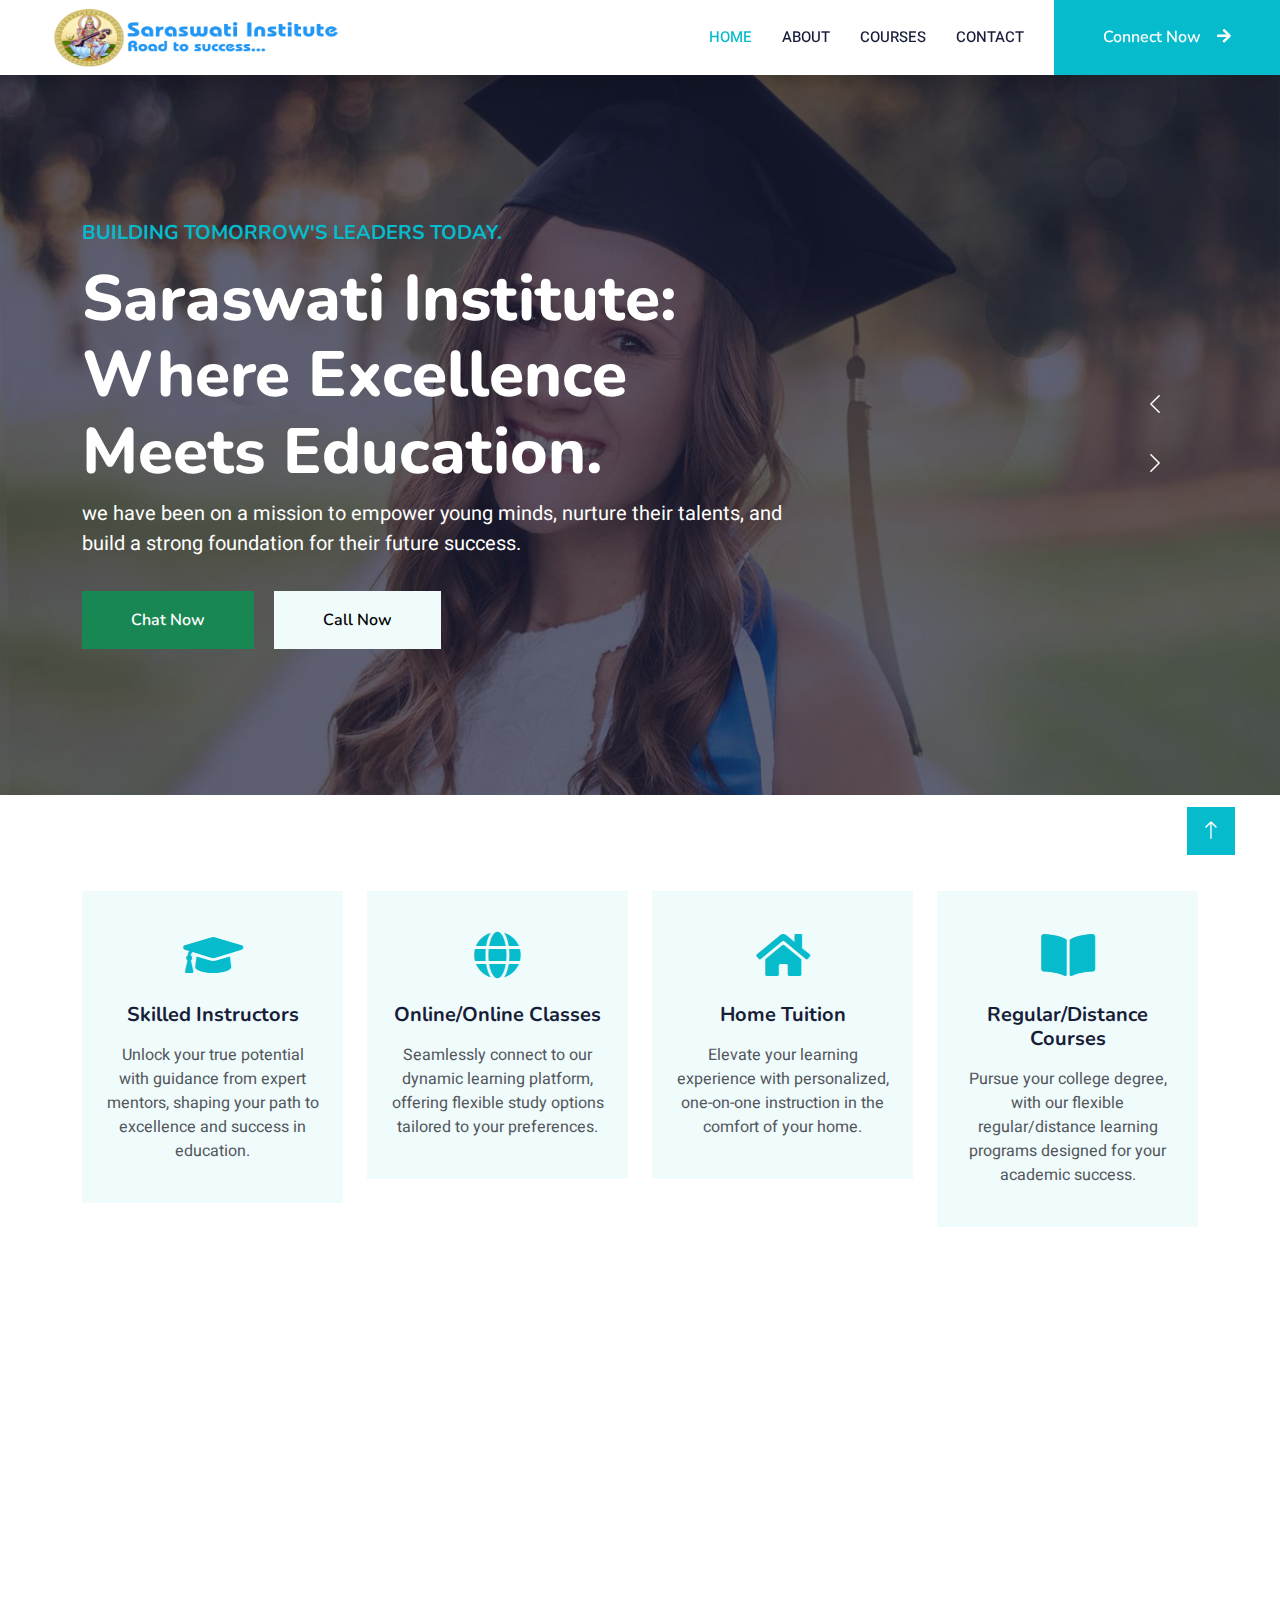
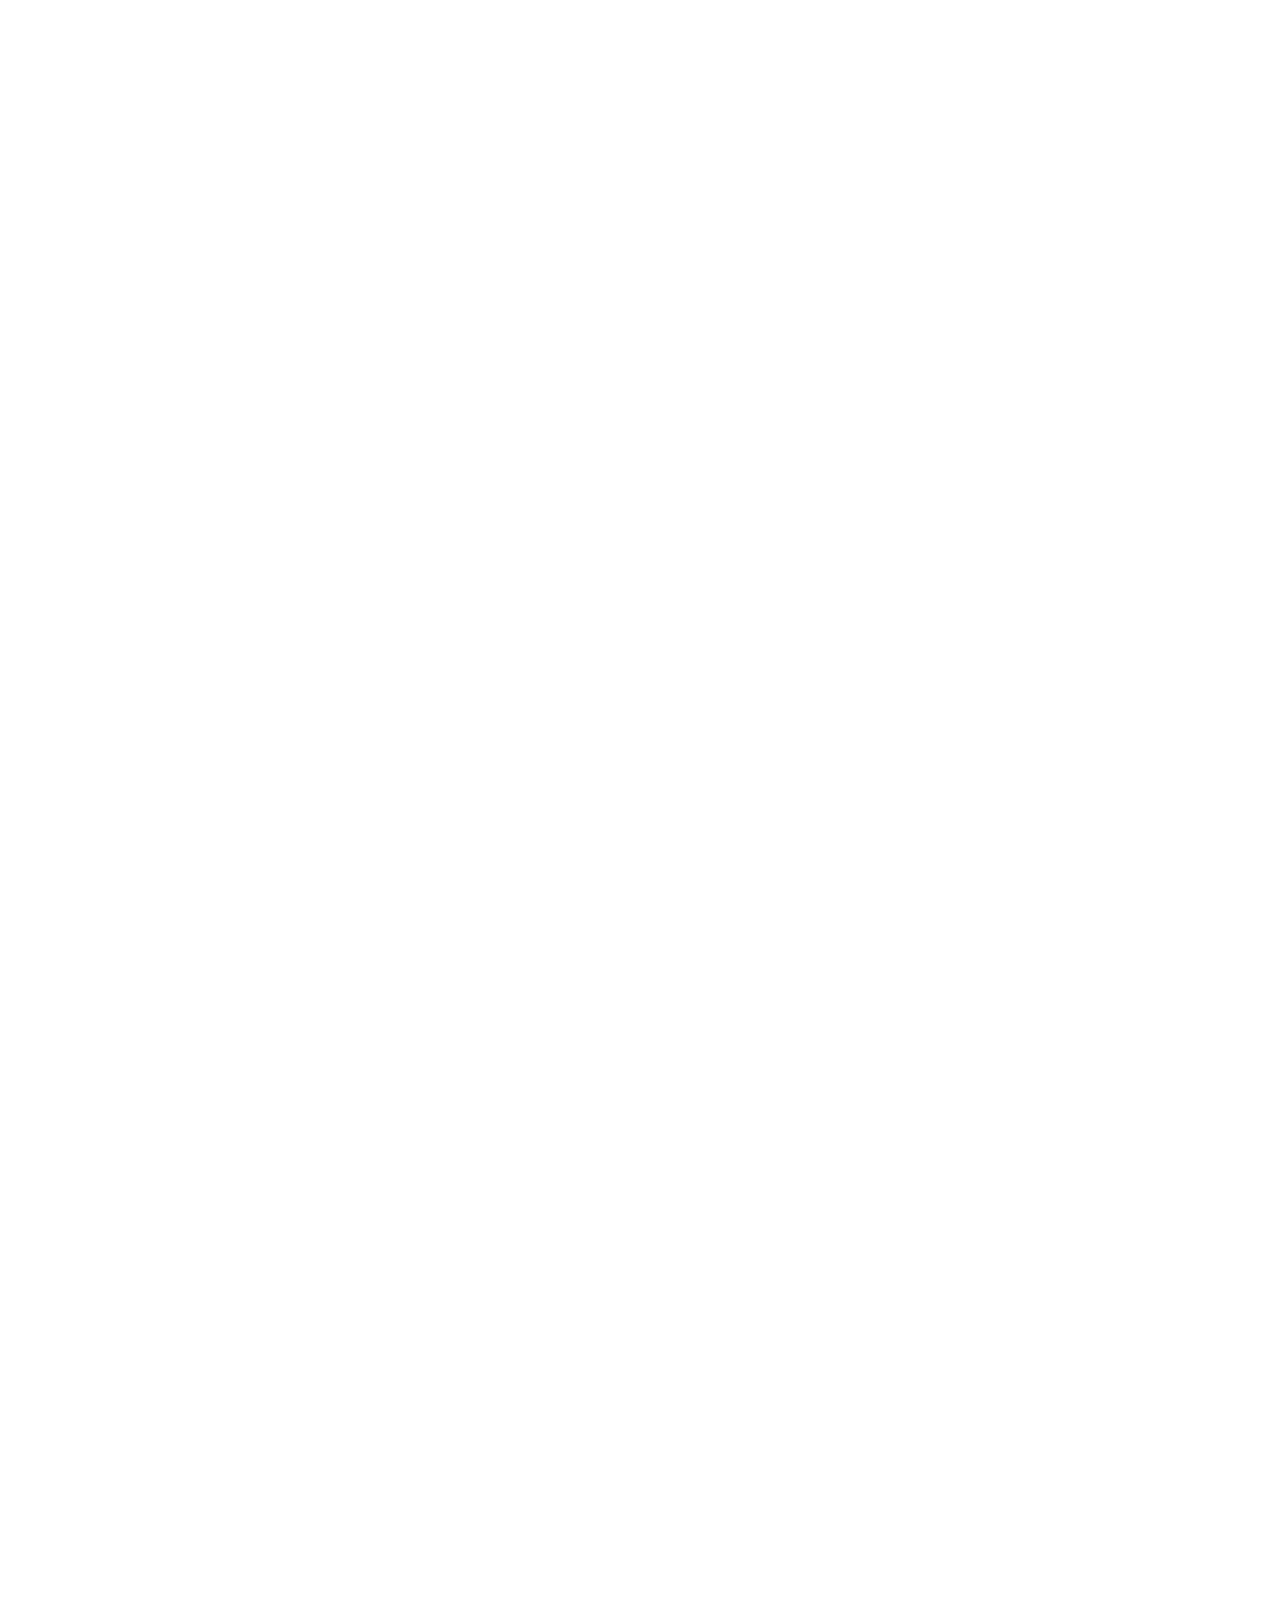
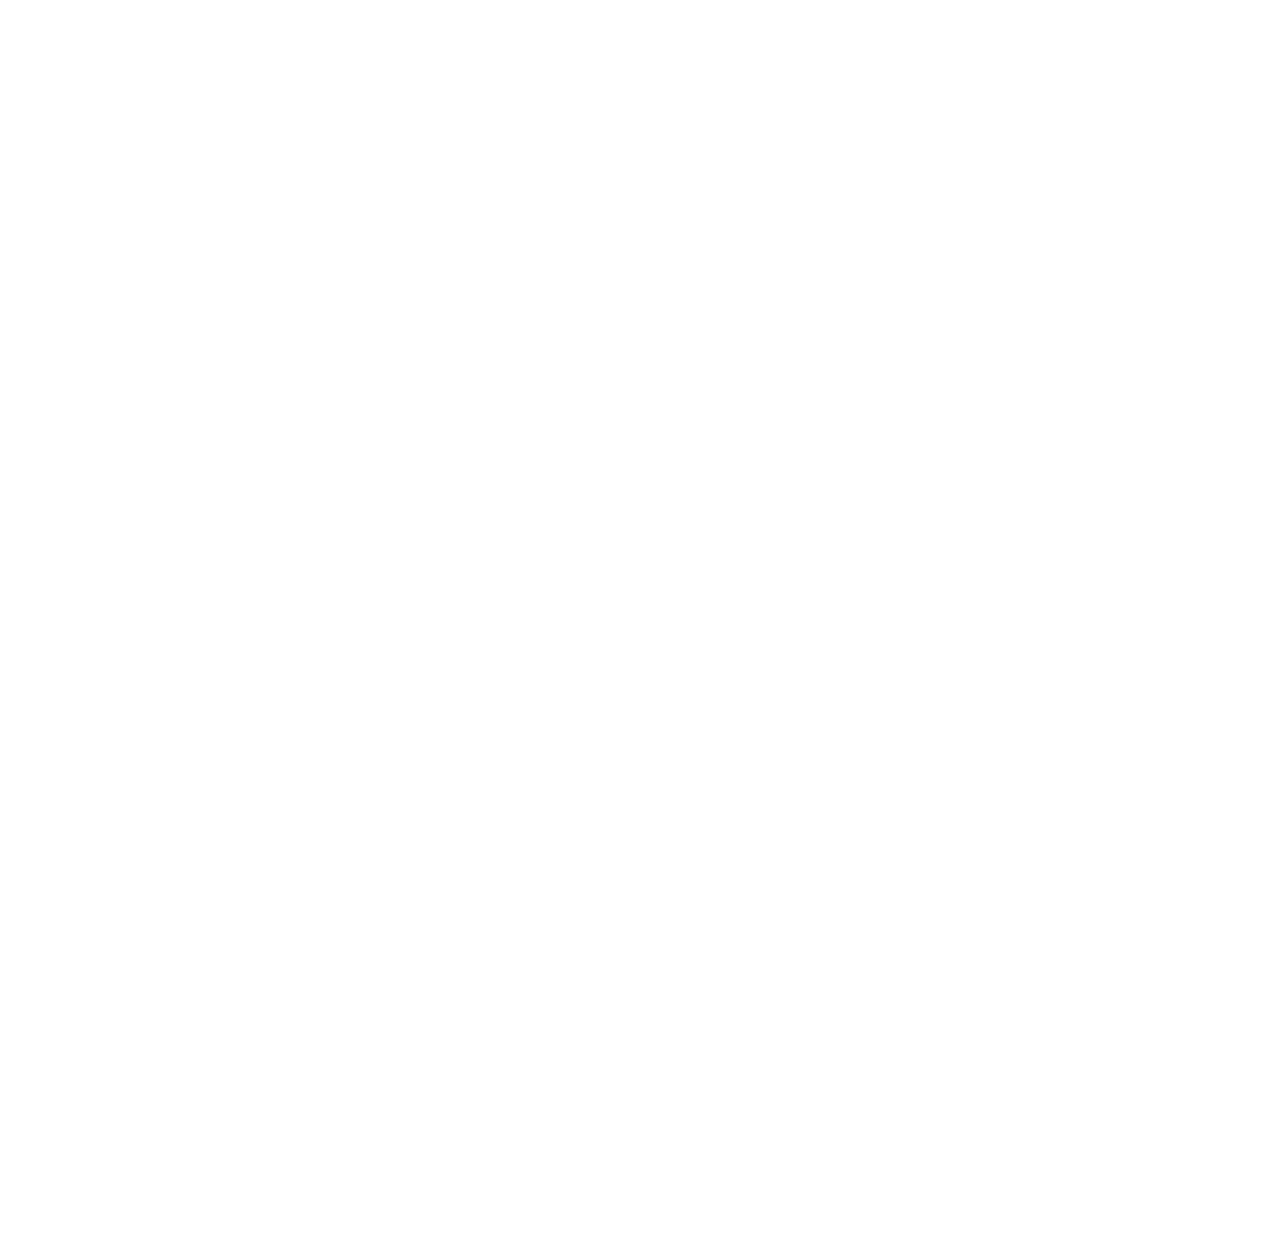
==== index.html @ 7e4acaa5 "init" ====
<!DOCTYPE html>
<html lang="en">

<head>
    <meta charset="utf-8">
    <title>Saraswati Institute</title>
    <meta content="width=device-width, initial-scale=1.0" name="viewport">
    <meta content="" name="keywords">
    <meta content="Saraswati Institute" name="description">

    <!-- Favicon -->
    <link href="pngwing.com.png" rel="icon">

    <!-- Google Web Fonts -->
    <link rel="preconnect" href="https://fonts.googleapis.com">
    <link rel="preconnect" href="https://fonts.gstatic.com" crossorigin>
    <link href="https://fonts.googleapis.com/css2?family=Heebo:wght@400;500;600&family=Nunito:wght@600;700;800&display=swap" rel="stylesheet">

    <!-- Icon Font Stylesheet -->
    <link href="https://cdnjs.cloudflare.com/ajax/libs/font-awesome/5.10.0/css/all.min.css" rel="stylesheet">
    <link href="https://cdn.jsdelivr.net/npm/bootstrap-icons@1.4.1/font/bootstrap-icons.css" rel="stylesheet">

    <!-- Libraries Stylesheet -->
    <link href="lib/animate/animate.min.css" rel="stylesheet">
    <link href="lib/owlcarousel/assets/owl.carousel.min.css" rel="stylesheet">

    <!-- Customized Bootstrap Stylesheet -->
    <link href="css/bootstrap.min.css" rel="stylesheet">

    <!-- Template Stylesheet -->
    <link href="css/style.css" rel="stylesheet">
</head>

<body>
    <!-- Spinner Start -->
    <div id="spinner" class="show bg-white position-fixed translate-middle w-100 vh-100 top-50 start-50 d-flex align-items-center justify-content-center">
        <div class="spinner-border text-primary" style="width: 3rem; height: 3rem;" role="status">
            <span class="sr-only">Loading...</span>
        </div>
    </div>
    <!-- Spinner End -->


    <!-- Navbar Start -->
    <nav class="navbar navbar-expand-lg bg-white navbar-light shadow sticky-top p-0">
        <a href="index.html" class="navbar-brand d-flex align-items-center px-2 px-lg-5">
            <!-- <h2 class="m-0 text-primary"><i class="fa fa-book me-3"></i>Saraswati Institute</h2> -->
            <img src="logo.png" class="logo-img" />
        </a>
        <button type="button" class="navbar-toggler me-4" data-bs-toggle="collapse" data-bs-target="#navbarCollapse">
            <span class="navbar-toggler-icon"></span>
        </button>
        <div class="collapse navbar-collapse" id="navbarCollapse">
            <div class="navbar-nav ms-auto p-4 p-lg-0">
                <a href="index.html" class="nav-item nav-link active">Home</a>
                <a href="about.html" class="nav-item nav-link">About</a>
                <a href="courses.html" class="nav-item nav-link">Courses</a>
                <a href="contact.html" class="nav-item nav-link">Contact</a>
            </div>
            <a href="" class="btn btn-primary py-4 px-lg-5 d-none d-lg-block">Connect Now<i class="fa fa-arrow-right ms-3"></i></a>
        </div>
    </nav>
    <!-- Navbar End -->


    <!-- Carousel Start -->
    <div class="container-fluid p-0 mb-5">
        <div class="owl-carousel header-carousel position-relative">
            <div class="owl-carousel-item position-relative">
                <img class="img-fluid" src="img/carousel-1.jpg" alt="">
                <div class="position-absolute top-0 start-0 w-100 h-100 d-flex align-items-center" style="background: rgba(24, 29, 56, .7);">
                    <div class="container">
                        <div class="row justify-content-start">
                            <div class="col-sm-10 col-lg-8">
                                <h5 class="text-primary text-uppercase mb-3 animated slideInDown">Building Tomorrow's Leaders Today.</h5>
                                <h1 class="display-3 text-white animated slideInDown">Saraswati Institute: Where Excellence Meets Education.</h1>
                                <p class="fs-5 text-white mb-4 pb-2">we have been on a mission to empower young minds, nurture their talents, and build a strong foundation for their future success.</p>
                                <a href="" class="btn btn-success py-md-3 px-md-5 me-3 animated slideInLeft">Chat Now</a>
                                <a href="" class="btn btn-light py-md-3 px-md-5 animated slideInRight">Call Now</a>
                            </div>
                        </div>
                    </div>
                </div>
            </div>
            <div class="owl-carousel-item position-relative">
                <img class="img-fluid" src="img/carousel-2.jpg" alt="">
                <div class="position-absolute top-0 start-0 w-100 h-100 d-flex align-items-center" style="background: rgba(24, 29, 56, .7);">
                    <div class="container">
                        <div class="row justify-content-start">
                            <div class="col-sm-10 col-lg-8">
                                <h5 class="text-primary text-uppercase mb-3 animated slideInDown">Transforming Lives Through Education.</h5>
                                <h1 class="display-3 text-white animated slideInDown">Unlock Your Potential with Distance Education Services. </h1>
                                <p class="fs-5 text-white mb-4 pb-2">We provide Regular/Distance Courses [B.Com,MSC,BSC,BCA,etc.] at Affordable price. </p>
                                <a href="" class="btn btn-primary py-md-3 px-md-5 me-3 animated slideInLeft">Read More</a>
                                <a href="" class="btn btn-light py-md-3 px-md-5 animated slideInRight">Join Now</a>
                            </div>
                        </div>
                    </div>
                </div>
            </div>
        </div>
    </div>
    <!-- Carousel End -->


    <!-- Service Start -->
    <div class="container-xxl py-5">
        <div class="container">
            <div class="row g-4">
                <div class="col-lg-3 col-sm-6 wow fadeInUp" data-wow-delay="0.1s">
                    <div class="service-item text-center pt-3">
                        <div class="p-4">
                            <i class="fa fa-3x fa-graduation-cap text-primary mb-4"></i>
                            <h5 class="mb-3">Skilled Instructors</h5>
                            <p>Unlock your true potential with guidance from expert mentors, shaping your path to excellence and success in education.</p>
                        </div>
                    </div>
                </div>
                <div class="col-lg-3 col-sm-6 wow fadeInUp" data-wow-delay="0.3s">
                    <div class="service-item text-center pt-3">
                        <div class="p-4">
                            <i class="fa fa-3x fa-globe text-primary mb-4"></i>
                            <h5 class="mb-3">Online/Online Classes</h5>
                            <p>Seamlessly connect to our dynamic learning platform, offering flexible study options tailored to your preferences.</p>
                        </div>
                    </div>
                </div>
                <div class="col-lg-3 col-sm-6 wow fadeInUp" data-wow-delay="0.5s">
                    <div class="service-item text-center pt-3">
                        <div class="p-4">
                            <i class="fa fa-3x fa-home text-primary mb-4"></i>
                            <h5 class="mb-3">Home Tuition</h5>
                            <p>Elevate your learning experience with personalized, one-on-one instruction in the comfort of your home.</p>
                        </div>
                    </div>
                </div>
                <div class="col-lg-3 col-sm-6 wow fadeInUp" data-wow-delay="0.7s">
                    <div class="service-item text-center pt-3">
                        <div class="p-4">
                            <i class="fa fa-3x fa-book-open text-primary mb-4"></i>
                            <h5 class="mb-3">Regular/Distance Courses</h5>
                            <p>Pursue your college degree, with our flexible regular/distance learning programs designed for your academic success.</p>
                        </div>
                    </div>
                </div>
            </div>
        </div>
    </div>
    <!-- Service End -->


    <!-- About Start -->
    <div class="container-xxl py-5">
        <div class="container">
            <div class="row g-5">
                <div class="col-lg-6 wow fadeInUp" data-wow-delay="0.1s" style="min-height: 400px;">
                    <div class="position-relative h-100">
                        <img class="img-fluid position-absolute w-100 h-100" src="img/about.jpg" alt="" style="object-fit: cover;">
                    </div>
                </div>
                <div class="col-lg-6 wow fadeInUp" data-wow-delay="0.3s">
                    <h6 class="section-title bg-white text-start text-primary pe-3">About Us</h6>
                    <h1 class="mb-4">Welcome to Saraswati Institute</h1>
                    <p class="mb-4">A premier educational institution dedicated to nurturing young minds and fostering academic excellence.Our institute has been at the forefront of providing quality education and shaping the future of thousands of students.</p>
                    <p class="mb-4">Whether you are a student seeking to strengthen your academic skills, preparing for board examinations, or looking for a supportive environment for distance learning, Saraswati Institute welcomes you with open arms. Join our institute, where learning knows no bounds, and together, let's embark on a journey of knowledge, growth, and success.

                       </p>
                    <div class="row gy-2 gx-4 mb-4">
                        <div class="col-sm-6">
                            <p class="mb-0"><i class="fa fa-arrow-right text-primary me-2"></i>Skilled Instructors</p>
                        </div>
                        <div class="col-sm-6">
                            <p class="mb-0"><i class="fa fa-arrow-right text-primary me-2"></i>Online/Online Classes</p>
                        </div>
                        <div class="col-sm-6">
                            <p class="mb-0"><i class="fa fa-arrow-right text-primary me-2"></i>Home Tuition</p>
                        </div>
                        <div class="col-sm-6">
                            <p class="mb-0"><i class="fa fa-arrow-right text-primary me-2"></i>Regular/Distance Courses</p>
                        </div>
                        <div class="col-sm-6">
                            <p class="mb-0"><i class="fa fa-arrow-right text-primary me-2"></i>Career Counselling</p>
                        </div>
                        <div class="col-sm-6">
                            <p class="mb-0"><i class="fa fa-arrow-right text-primary me-2"></i>Affordable Fee's Structure</p>
                        </div>
                        <div class="col-sm-6">
                            <p class="mb-0"><i class="fa fa-arrow-right text-primary me-2"></i>Special Discount for Girls</p>
                        </div>
                        <div class="col-sm-6">
                            <p class="mb-0"><i class="fa fa-arrow-right text-primary me-2"></i>Regular Test & Evaluation</p>
                        </div>
                    </div>
                    <p> Discover the joy of learning with Saraswati Institute. Enroll today and step into a brighter future!</p>
                    <a class="btn btn-primary py-3 px-5 mt-2" href="">Call Now</a>
                </div>
            </div>
        </div>
    </div>
    <!-- About End -->


    <!-- Categories Start -->
    <!-- <div class="container-xxl py-5 category">
        <div class="container">
            <div class="text-center wow fadeInUp" data-wow-delay="0.1s">
                <h6 class="section-title bg-white text-center text-primary px-3">Categories</h6>
                <h1 class="mb-5">Courses Categories</h1>
            </div>
            <div class="row g-3">
                <div class="col-lg-7 col-md-6">
                    <div class="row g-3">
                        <div class="col-lg-12 col-md-12 wow zoomIn" data-wow-delay="0.1s">
                            <a class="position-relative d-block overflow-hidden" href="">
                                <img class="img-fluid" src="img/cat-1.jpg" alt="">
                                <div class="bg-white text-center position-absolute bottom-0 end-0 py-2 px-3" style="margin: 1px;">
                                    <h5 class="m-0">Physics</h5>
                                </div>
                            </a>
                        </div>
                        <div class="col-lg-6 col-md-12 wow zoomIn" data-wow-delay="0.3s">
                            <a class="position-relative d-block overflow-hidden" href="">
                                <img class="img-fluid" src="img/cat-2.jpg" alt="">
                                <div class="bg-white text-center position-absolute bottom-0 end-0 py-2 px-3" style="margin: 1px;">
                                    <h5 class="m-0">Chemistry</h5>
                                </div>
                            </a>
                        </div>
                        <div class="col-lg-6 col-md-12 wow zoomIn" data-wow-delay="0.5s">
                            <a class="position-relative d-block overflow-hidden" href="">
                                <img class="img-fluid" src="img/cat-3.jpg" alt="">
                                <div class="bg-white text-center position-absolute bottom-0 end-0 py-2 px-3" style="margin: 1px;">
                                    <h5 class="m-0">Math</h5>
                                </div>
                            </a>
                        </div>
                    </div>
                </div>
                <div class="col-lg-5 col-md-6 wow zoomIn" data-wow-delay="0.7s" style="min-height: 350px;">
                    <a class="position-relative d-block h-100 overflow-hidden" href="">
                        <img class="img-fluid position-absolute w-100 h-100" src="img/cat-4.jpg" alt="" style="object-fit: cover;">
                        <div class="bg-white text-center position-absolute bottom-0 end-0 py-2 px-3" style="margin:  1px;">
                            <h5 class="m-0">Online Marketing</h5>
                            <small class="text-primary">49 Courses</small>
                        </div>
                    </a>
                </div>
            </div>
        </div>
    </div> -->
    <!-- Categories Start -->


    <!-- Courses Start -->
    <div class="container-xxl py-5">
        <div class="container">
            <div class="text-center wow fadeInUp" data-wow-delay="0.1s">
                <h6 class="section-title bg-white text-center text-primary px-3">Courses</h6>
                <h1 class="mb-5">Courses We Offer</h1>
            </div>
            <div class="row g-4 justify-content-center">
                <div class="col-lg-4 col-md-6 wow fadeInUp" data-wow-delay="0.1s">
                    <div class="course-item bg-light">
                        <div class="position-relative overflow-hidden">
                            <img class="img-fluid" src="img/course-1.jpg" alt="">
                            <div class="w-100 d-flex justify-content-center position-absolute bottom-0 start-0 mb-4">
                                <!-- <a href="#" class="flex-shrink-0 btn btn-sm btn-primary px-3 border-end" style="border-radius: 30px 0 0 30px;">Read More</a> -->
                                <a href="#" class="flex-shrink-0 btn btn-sm btn-primary px-3" style="border-radius: 30px;">Enquire Now</a>
                            </div>
                        </div>
                        <div class="text-center p-4 pb-0">
                            <h3 class="mb-0">VI to IX</h3>
                            <div class="mb-3">
                                <!-- <small class="fa fa-star text-primary"></small>
                                <small class="fa fa-star text-primary"></small>
                                <small class="fa fa-star text-primary"></small>
                                <small class="fa fa-star text-primary"></small>
                                <small class="fa fa-star text-primary"></small>
                                <small>(123)</small> -->
                            </div>
                            <p class="mb-4">We Teach Maths, Science & Social Studies for CBSC/HBSC</p>
                        </div>
                        <div class="row ">
                            <div class="col-12">
                                <button class="btn  btn-primary" style="width:100%">Join Now</button>
                            </div>
                            <!-- <small class="flex-fill text-center border-end py-2"><i class="fa fa-user-tie text-primary me-2"></i>John Doe</small>
                            <small class="flex-fill text-center border-end py-2"><i class="fa fa-clock text-primary me-2"></i>1.49 Hrs</small>
                            <small class="flex-fill text-center py-2"><i class="fa fa-user text-primary me-2"></i>30 Students</small> -->
                        </div>
                    </div>
                </div>
                <div class="col-lg-4 col-md-6 wow fadeInUp" data-wow-delay="0.3s">
                    <div class="course-item bg-light">
                        <div class="position-relative overflow-hidden">
                            <img class="img-fluid" src="img/course-2.jpg" alt="">
                            <div class="w-100 d-flex justify-content-center position-absolute bottom-0 start-0 mb-4">
                                <!-- <a href="#" class="flex-shrink-0 btn btn-sm btn-primary px-3 border-end" style="border-radius: 30px 0 0 30px;">Read More</a> -->
                                <a href="#" class="flex-shrink-0 btn btn-sm btn-primary px-3" style="border-radius: 30px;">Enquire Now</a>
                            </div>
                        </div>
                        <div class="text-center p-4 pb-0">
                            <h3 class="mb-0">XI to XII</h3>
                            <div class="mb-3">
                                <!-- <small class="fa fa-star text-primary"></small>
                                <small class="fa fa-star text-primary"></small>
                                <small class="fa fa-star text-primary"></small>
                                <small class="fa fa-star text-primary"></small>
                                <small class="fa fa-star text-primary"></small>
                                <small>(123)</small> -->
                            </div>
                            <p class="mb-4">We Teach Maths, Economics & Accountancy for CBSC/HBSC</p>
                        </div>
                        <div class="row ">
                            <div class="col-12">
                                <button class="btn  btn-primary" style="width:100%">Join Now</button>
                            </div>
                            <!-- <small class="flex-fill text-center border-end py-2"><i class="fa fa-user-tie text-primary me-2"></i>John Doe</small>
                            <small class="flex-fill text-center border-end py-2"><i class="fa fa-clock text-primary me-2"></i>1.49 Hrs</small>
                            <small class="flex-fill text-center py-2"><i class="fa fa-user text-primary me-2"></i>30 Students</small> -->
                        </div>
                    </div>
                </div>
                <div class="col-lg-4 col-md-6 wow fadeInUp" data-wow-delay="0.5s">
                    <div class="course-item bg-light">
                        <div class="position-relative overflow-hidden">
                            <img class="img-fluid" src="img/course-3.jpg" alt="">
                            <div class="w-100 d-flex justify-content-center position-absolute bottom-0 start-0 mb-4">
                                <!-- <a href="#" class="flex-shrink-0 btn btn-sm btn-primary px-3 border-end" style="border-radius: 30px 0 0 30px;">Read More</a> -->
                                <a href="#" class="flex-shrink-0 btn btn-sm btn-primary px-3" style="border-radius: 30px;">Enquire Now</a>
                            </div>
                        </div>
                        <div class="text-center p-4 pb-0">
                            <h3 class="mb-0">Degree Courses</h3>
                            <div class="mb-3">
                                <!-- <small class="fa fa-star text-primary"></small>
                                <small class="fa fa-star text-primary"></small>
                                <small class="fa fa-star text-primary"></small>
                                <small class="fa fa-star text-primary"></small>
                                <small class="fa fa-star text-primary"></small>
                                <small>(123)</small> -->
                            </div>
                            <p class="mb-4">We Provide BCA , BSC , B.COM , MCA , MSC , M.COM as Distance & Regular.</p>
                        </div>
                        <div class="row ">
                            <div class="col-12">
                                <button class="btn  btn-primary" style="width:100%">Join Now</button>
                            </div>
                            <!-- <small class="flex-fill text-center border-end py-2"><i class="fa fa-user-tie text-primary me-2"></i>John Doe</small>
                            <small class="flex-fill text-center border-end py-2"><i class="fa fa-clock text-primary me-2"></i>1.49 Hrs</small>
                            <small class="flex-fill text-center py-2"><i class="fa fa-user text-primary me-2"></i>30 Students</small> -->
                        </div>
                    </div>
                </div>
            </div>
        </div>
    </div>
    <!-- Courses End -->


    <!-- Team Start -->
    <div class="container-xxl py-5">
        <div class="container">
            <div class="text-center wow fadeInUp" data-wow-delay="0.1s">
                <h6 class="section-title bg-white text-center text-primary px-3">Instructors</h6>
                <h1 class="mb-5">Expert Instructors</h1>
            </div>
            <div class="row g-4">
                <div class="col-lg-3 col-md-6 wow fadeInUp" data-wow-delay="0.1s">
                    <div class="team-item bg-light">
                        <div class="overflow-hidden">
                            <img class="img-fluid" src="img/team-1.jpg" alt="">
                        </div>
                        <div class="position-relative d-flex justify-content-center" style="margin-top: -23px;">
                            <div class="bg-light d-flex justify-content-center pt-2 px-1">
                                <a class="btn btn-sm-square btn-primary mx-1" href=""><i class="fab fa-facebook-f"></i></a>
                                <a class="btn btn-sm-square btn-primary mx-1" href=""><i class="fab fa-twitter"></i></a>
                                <a class="btn btn-sm-square btn-primary mx-1" href=""><i class="fab fa-instagram"></i></a>
                            </div>
                        </div>
                        <div class="text-center p-4">
                            <h5 class="mb-0">Bharat Verma</h5>
                            <small>Manager & Teacher</small>
                        </div>
                    </div>
                </div>
                <div class="col-lg-3 col-md-6 wow fadeInUp" data-wow-delay="0.3s">
                    <div class="team-item bg-light">
                        <div class="overflow-hidden">
                            <img class="img-fluid" src="img/team-2.jpg" alt="">
                        </div>
                        <div class="position-relative d-flex justify-content-center" style="margin-top: -23px;">
                            <div class="bg-light d-flex justify-content-center pt-2 px-1">
                                <a class="btn btn-sm-square btn-primary mx-1" href=""><i class="fab fa-facebook-f"></i></a>
                                <a class="btn btn-sm-square btn-primary mx-1" href=""><i class="fab fa-twitter"></i></a>
                                <a class="btn btn-sm-square btn-primary mx-1" href=""><i class="fab fa-instagram"></i></a>
                            </div>
                        </div>
                        <div class="text-center p-4">
                            <h5 class="mb-0">Instructor Name</h5>
                            <small>Designation</small>
                        </div>
                    </div>
                </div>
                <div class="col-lg-3 col-md-6 wow fadeInUp" data-wow-delay="0.5s">
                    <div class="team-item bg-light">
                        <div class="overflow-hidden">
                            <img class="img-fluid" src="img/team-3.jpg" alt="">
                        </div>
                        <div class="position-relative d-flex justify-content-center" style="margin-top: -23px;">
                            <div class="bg-light d-flex justify-content-center pt-2 px-1">
                                <a class="btn btn-sm-square btn-primary mx-1" href=""><i class="fab fa-facebook-f"></i></a>
                                <a class="btn btn-sm-square btn-primary mx-1" href=""><i class="fab fa-twitter"></i></a>
                                <a class="btn btn-sm-square btn-primary mx-1" href=""><i class="fab fa-instagram"></i></a>
                            </div>
                        </div>
                        <div class="text-center p-4">
                            <h5 class="mb-0">Instructor Name</h5>
                            <small>Designation</small>
                        </div>
                    </div>
                </div>
                <div class="col-lg-3 col-md-6 wow fadeInUp" data-wow-delay="0.7s">
                    <div class="team-item bg-light">
                        <div class="overflow-hidden">
                            <img class="img-fluid" src="img/team-4.jpg" alt="">
                        </div>
                        <div class="position-relative d-flex justify-content-center" style="margin-top: -23px;">
                            <div class="bg-light d-flex justify-content-center pt-2 px-1">
                                <a class="btn btn-sm-square btn-primary mx-1" href=""><i class="fab fa-facebook-f"></i></a>
                                <a class="btn btn-sm-square btn-primary mx-1" href=""><i class="fab fa-twitter"></i></a>
                                <a class="btn btn-sm-square btn-primary mx-1" href=""><i class="fab fa-instagram"></i></a>
                            </div>
                        </div>
                        <div class="text-center p-4">
                            <h5 class="mb-0">Instructor Name</h5>
                            <small>Designation</small>
                        </div>
                    </div>
                </div>
            </div>
        </div>
    </div>
    <!-- Team End -->


    <!-- Testimonial Start -->
    <div class="container-xxl py-5 wow fadeInUp" data-wow-delay="0.1s">
        <div class="container">
            <div class="text-center">
                <h6 class="section-title bg-white text-center text-primary px-3">Testimonial</h6>
                <h1 class="mb-5">Our Students Say!</h1>
            </div>
            <div class="owl-carousel testimonial-carousel position-relative">
                <div class="testimonial-item text-center">
                    <img class="border rounded-circle p-2 mx-auto mb-3" src="img/testimonial-1.jpg" style="width: 80px; height: 80px;">
                    <h5 class="mb-0">Dimple Mahawar</h5>
                    <p>Student</p>
                    <div class="testimonial-text bg-light text-center p-4">
                    <p class="mb-0">This institute  is very good. Good environment for the students and teachers are very helpful and friendly you can easily ask your doubts without any hesitation overall.. it is one of best coaching institutions.</p>
                    </div>
                </div>
                <div class="testimonial-item text-center">
                    <img class="border rounded-circle p-2 mx-auto mb-3" src="img/testimonial-2.jpg" style="width: 80px; height: 80px;">
                    <h5 class="mb-0">Nitin Mehta</h5>
                    <p>Student</p>
                    <div class="testimonial-text bg-light text-center p-4">
                    <p class="mb-0">The institute is very fine with really good faculty. They really take care of the students and make sure they understand everything that is being taught there.</p>
                    </div>
                </div>
                <div class="testimonial-item text-center">
                    <img class="border rounded-circle p-2 mx-auto mb-3" src="img/testimonial-3.jpg" style="width: 80px; height: 80px;">
                    <h5 class="mb-0">Piyush Kumar</h5>
                    <p>Student</p>
                    <div class="testimonial-text bg-light text-center p-4">
                    <p class="mb-0">It's okay to say it is good classes and environment but what I love is the nature of dear bharat sir his kind behaviour with students and politeness.</p>
                    </div>
                </div>
                <div class="testimonial-item text-center">
                    <img class="border rounded-circle p-2 mx-auto mb-3" src="img/testimonial-4.jpg" style="width: 80px; height: 80px;">
                    <h5 class="mb-0">Yogesh</h5>
                    <p>Student</p>
                    <div class="testimonial-text bg-light text-center p-4">
                    <p class="mb-0">Focussed and dedicated approach towards studies, Nice and well experienced faculties , care about students equally.</p>
                    </div>
                </div>
            </div>
        </div>
    </div>
    <!-- Testimonial End -->


    <!-- Footer Start -->
    <div class="container-fluid bg-dark text-light footer pt-5 mt-5 wow fadeIn" data-wow-delay="0.1s">
        <div class="container py-5">
            <div class="row g-5">
                <div class="col-lg-3 col-md-6">
                    <h4 class="text-white mb-3">Quick Link</h4>
                    <a class="btn btn-link" href="about.html">About Us</a>
                    <a class="btn btn-link" href="contact.html">Contact Us</a>
                    <a class="btn btn-link" href="courses.html">Courses</a>
                    <a class="btn btn-link" href="#">Terms & Condition</a>
                    <a class="btn btn-link" href="#">FAQs & Help</a>
                </div>
                <div class="col-lg-3 col-md-6">
                    <h4 class="text-white mb-3">Contact</h4>
                    <p class="mb-2"><i class="fa fa-map-marker-alt me-3"></i>J-163A, Block K, New Palam Vihar Phase 1, Gurugram, Haryana 122017</p>
                    <p class="mb-2"><i class="fa fa-phone-alt me-3"></i>+91 9999053313</p>
                    <p class="mb-2"><i class="fa fa-envelope me-3"></i>BHARAT100VERMA@gmail.com</p>
                    <div class="d-flex pt-2">
                        <a class="btn btn-outline-light btn-social" href=""><i class="fab fa-twitter"></i></a>
                        <a class="btn btn-outline-light btn-social" href=""><i class="fab fa-facebook-f"></i></a>
                        <a class="btn btn-outline-light btn-social" href=""><i class="fab fa-youtube"></i></a>
                        <a class="btn btn-outline-light btn-social" href=""><i class="fab fa-linkedin-in"></i></a>
                    </div>
                </div>
                <div class="col-lg-3 col-md-6">
                    <h4 class="text-white mb-3">Location</h4>
                    <div class="row g-2 pt-2">
                        <iframe class="position-relative rounded w-100 h-100"
                        src="https://www.google.com/maps/embed?pb=!1m18!1m12!1m3!1d3506.0877108115446!2d77.0184155!3d28.507008700000004!2m3!1f0!2f0!3f0!3m2!1i1024!2i768!4f13.1!3m3!1m2!1s0x390d19f0a658dff1%3A0xb0f5cb4206d018d2!2sSaraswati%20Institute!5e0!3m2!1sen!2sin!4v1690216955010!5m2!1sen!2sin"
                        frameborder="0" style="border:0;" allowfullscreen="" aria-hidden="false"
                        tabindex="0"></iframe>
                    </div>
                </div>
                <!--<div class="col-lg-3 col-md-6">
                    <h4 class="text-white mb-3">Newsletter</h4>
                    <p>Dolor amet sit justo amet elitr clita ipsum elitr est.</p>
                    <div class="position-relative mx-auto" style="max-width: 400px;">
                        <input class="form-control border-0 w-100 py-3 ps-4 pe-5" type="text" placeholder="Your email">
                        <button type="button" class="btn btn-primary py-2 position-absolute top-0 end-0 mt-2 me-2">SignUp</button>
                    </div>
                </div>-->
            </div>
        </div>
        <div class="container">
            <div class="copyright">
                <div class="row">
                    <div class="col-md-12 text-center text-md-start mb-3 mb-md-0">
                        &copy; <a class="border-bottom" href="#">Saraswati Institute</a>, All Right Reserved.

                        <!--/*** This template is free as long as you keep the footer author’s credit link/attribution link/backlink. If you'd like to use the template without the footer author’s credit link/attribution link/backlink, you can purchase the Credit Removal License from "https://htmlcodex.com/credit-removal". Thank you for your support. ***/-->
                        Designed By <a class="border-bottom" href="https://himanshuthecoder.github.io">Himanshu Sharma</a>
                    </div>
                </div>
            </div>
        </div>
    </div>
    <!-- Footer End -->


    <!-- Back to Top -->
    <a href="#" class="btn btn-lg btn-primary btn-lg-square back-to-top"><i class="bi bi-arrow-up"></i></a>


    <!-- JavaScript Libraries -->
    <script src="https://code.jquery.com/jquery-3.4.1.min.js"></script>
    <script src="https://cdn.jsdelivr.net/npm/bootstrap@5.0.0/dist/js/bootstrap.bundle.min.js"></script>
    <script src="lib/wow/wow.min.js"></script>
    <script src="lib/easing/easing.min.js"></script>
    <script src="lib/waypoints/waypoints.min.js"></script>
    <script src="lib/owlcarousel/owl.carousel.min.js"></script>

    <!-- Template Javascript -->
    <script src="js/main.js"></script>
</body>

</html>
---- css/style.css ----
/********** Template CSS **********/
:root {
    --primary: #06BBCC;
    --light: #F0FBFC;
    --dark: #181d38;
}

.owl-next,.owl-prev{
    border:none !important;
}

.logo-img{
    width:300px;
    height: 70px;
}

@media only screen and (max-width: 600px) {
    .logo-img {
      width: 240px;
    }
  }

.fw-medium {
    font-weight: 600 !important;
}

.fw-semi-bold {
    font-weight: 700 !important;
}

.back-to-top {
    position: fixed;
    display: none;
    right: 45px;
    bottom: 45px;
    z-index: 99;
}


/*** Spinner ***/
#spinner {
    opacity: 0;
    visibility: hidden;
    transition: opacity .5s ease-out, visibility 0s linear .5s;
    z-index: 99999;
}

#spinner.show {
    transition: opacity .5s ease-out, visibility 0s linear 0s;
    visibility: visible;
    opacity: 1;
}


/*** Button ***/
.btn {
    font-family: 'Nunito', sans-serif;
    font-weight: 600;
    transition: .5s;
}

.btn.btn-primary,
.btn.btn-secondary {
    color: #FFFFFF;
}

.btn-square {
    width: 38px;
    height: 38px;
}

.btn-sm-square {
    width: 32px;
    height: 32px;
}

.btn-lg-square {
    width: 48px;
    height: 48px;
}

.btn-square,
.btn-sm-square,
.btn-lg-square {
    padding: 0;
    display: flex;
    align-items: center;
    justify-content: center;
    font-weight: normal;
    border-radius: 0px;
}


/*** Navbar ***/
.navbar .dropdown-toggle::after {
    border: none;
    content: "\f107";
    font-family: "Font Awesome 5 Free";
    font-weight: 900;
    vertical-align: middle;
    margin-left: 8px;
}

.navbar-light .navbar-nav .nav-link {
    margin-right: 30px;
    padding: 25px 0;
    color: #FFFFFF;
    font-size: 15px;
    text-transform: uppercase;
    outline: none;
}

.navbar-light .navbar-nav .nav-link:hover,
.navbar-light .navbar-nav .nav-link.active {
    color: var(--primary);
}

@media (max-width: 991.98px) {
    .navbar-light .navbar-nav .nav-link  {
        margin-right: 0;
        padding: 10px 0;
    }

    .navbar-light .navbar-nav {
        border-top: 1px solid #EEEEEE;
    }
}

.navbar-light .navbar-brand,
.navbar-light a.btn {
    height: 75px;
}

.navbar-light .navbar-nav .nav-link {
    color: var(--dark);
    font-weight: 500;
}

.navbar-light.sticky-top {
    top: -100px;
    transition: .5s;
}

@media (min-width: 992px) {
    .navbar .nav-item .dropdown-menu {
        display: block;
        margin-top: 0;
        opacity: 0;
        visibility: hidden;
        transition: .5s;
    }

    .navbar .dropdown-menu.fade-down {
        top: 100%;
        transform: rotateX(-75deg);
        transform-origin: 0% 0%;
    }

    .navbar .nav-item:hover .dropdown-menu {
        top: 100%;
        transform: rotateX(0deg);
        visibility: visible;
        transition: .5s;
        opacity: 1;
    }
}


/*** Header carousel ***/
@media (max-width: 768px) {
    .header-carousel .owl-carousel-item {
        position: relative;
        min-height: 500px;
    }

    .header-carousel .owl-carousel-item img {
        position: absolute;
        width: 100%;
        height: 100%;
        object-fit: cover;
    }
}

.header-carousel .owl-nav {
    position: absolute;
    top: 50%;
    right: 8%;
    transform: translateY(-50%);
    display: flex;
    flex-direction: column;
}

.header-carousel .owl-nav .owl-prev,
.header-carousel .owl-nav .owl-next {
    margin: 7px 0;
    width: 45px;
    height: 45px;
    display: flex;
    align-items: center;
    justify-content: center;
    color: #FFFFFF;
    background: transparent;
    border: 1px solid #FFFFFF;
    font-size: 22px;
    transition: .5s;
}

.header-carousel .owl-nav .owl-prev:hover,
.header-carousel .owl-nav .owl-next:hover {
    background: var(--primary);
    border-color: var(--primary);
}

.page-header {
    background: linear-gradient(rgba(24, 29, 56, .7), rgba(24, 29, 56, .7)), url(../img/carousel-1.jpg);
    background-position: center center;
    background-repeat: no-repeat;
    background-size: cover;
}

.page-header-inner {
    background: rgba(15, 23, 43, .7);
}

.breadcrumb-item + .breadcrumb-item::before {
    color: var(--light);
}


/*** Section Title ***/
.section-title {
    position: relative;
    display: inline-block;
    text-transform: uppercase;
}

.section-title::before {
    position: absolute;
    content: "";
    width: calc(100% + 80px);
    height: 2px;
    top: 4px;
    left: -40px;
    background: var(--primary);
    z-index: -1;
}

.section-title::after {
    position: absolute;
    content: "";
    width: calc(100% + 120px);
    height: 2px;
    bottom: 5px;
    left: -60px;
    background: var(--primary);
    z-index: -1;
}

.section-title.text-start::before {
    width: calc(100% + 40px);
    left: 0;
}

.section-title.text-start::after {
    width: calc(100% + 60px);
    left: 0;
}


/*** Service ***/
.service-item {
    background: var(--light);
    transition: .5s;
}

.service-item:hover {
    margin-top: -10px;
    background: var(--primary);
}

.service-item * {
    transition: .5s;
}

.service-item:hover * {
    color: var(--light) !important;
}


/*** Categories & Courses ***/
.category img,
.course-item img {
    transition: .5s;
}

.category a:hover img,
.course-item:hover img {
    transform: scale(1.1);
}


/*** Team ***/
.team-item img {
    transition: .5s;
}

.team-item:hover img {
    transform: scale(1.1);
}


/*** Testimonial ***/
.testimonial-carousel::before {
    position: absolute;
    content: "";
    top: 0;
    left: 0;
    height: 100%;
    width: 0;
    background: linear-gradient(to right, rgba(255, 255, 255, 1) 0%, rgba(255, 255, 255, 0) 100%);
    z-index: 1;
}

.testimonial-carousel::after {
    position: absolute;
    content: "";
    top: 0;
    right: 0;
    height: 100%;
    width: 0;
    background: linear-gradient(to left, rgba(255, 255, 255, 1) 0%, rgba(255, 255, 255, 0) 100%);
    z-index: 1;
}

@media (min-width: 768px) {
    .testimonial-carousel::before,
    .testimonial-carousel::after {
        width: 200px;
    }
}

@media (min-width: 992px) {
    .testimonial-carousel::before,
    .testimonial-carousel::after {
        width: 300px;
    }
}

.testimonial-carousel .owl-item .testimonial-text,
.testimonial-carousel .owl-item.center .testimonial-text * {
    transition: .5s;
}

.testimonial-carousel .owl-item.center .testimonial-text {
    background: var(--primary) !important;
}

.testimonial-carousel .owl-item.center .testimonial-text * {
    color: #FFFFFF !important;
}

.testimonial-carousel .owl-dots {
    margin-top: 24px;
    display: flex;
    align-items: flex-end;
    justify-content: center;
}

.testimonial-carousel .owl-dot {
    position: relative;
    display: inline-block;
    margin: 0 5px;
    width: 15px;
    height: 15px;
    border: 1px solid #CCCCCC;
    transition: .5s;
}

.testimonial-carousel .owl-dot.active {
    background: var(--primary);
    border-color: var(--primary);
}


/*** Footer ***/
.footer .btn.btn-social {
    margin-right: 5px;
    width: 35px;
    height: 35px;
    display: flex;
    align-items: center;
    justify-content: center;
    color: var(--light);
    font-weight: normal;
    border: 1px solid #FFFFFF;
    border-radius: 35px;
    transition: .3s;
}

.footer .btn.btn-social:hover {
    color: var(--primary);
}

.footer .btn.btn-link {
    display: block;
    margin-bottom: 5px;
    padding: 0;
    text-align: left;
    color: #FFFFFF;
    font-size: 15px;
    font-weight: normal;
    text-transform: capitalize;
    transition: .3s;
}

.footer .btn.btn-link::before {
    position: relative;
    content: "\f105";
    font-family: "Font Awesome 5 Free";
    font-weight: 900;
    margin-right: 10px;
}

.footer .btn.btn-link:hover {
    letter-spacing: 1px;
    box-shadow: none;
}

.footer .copyright {
    padding: 25px 0;
    font-size: 15px;
    border-top: 1px solid rgba(256, 256, 256, .1);
}

.footer .copyright a {
    color: var(--light);
}

.footer .footer-menu a {
    margin-right: 15px;
    padding-right: 15px;
    border-right: 1px solid rgba(255, 255, 255, .1);
}

.footer .footer-menu a:last-child {
    margin-right: 0;
    padding-right: 0;
    border-right: none;
}
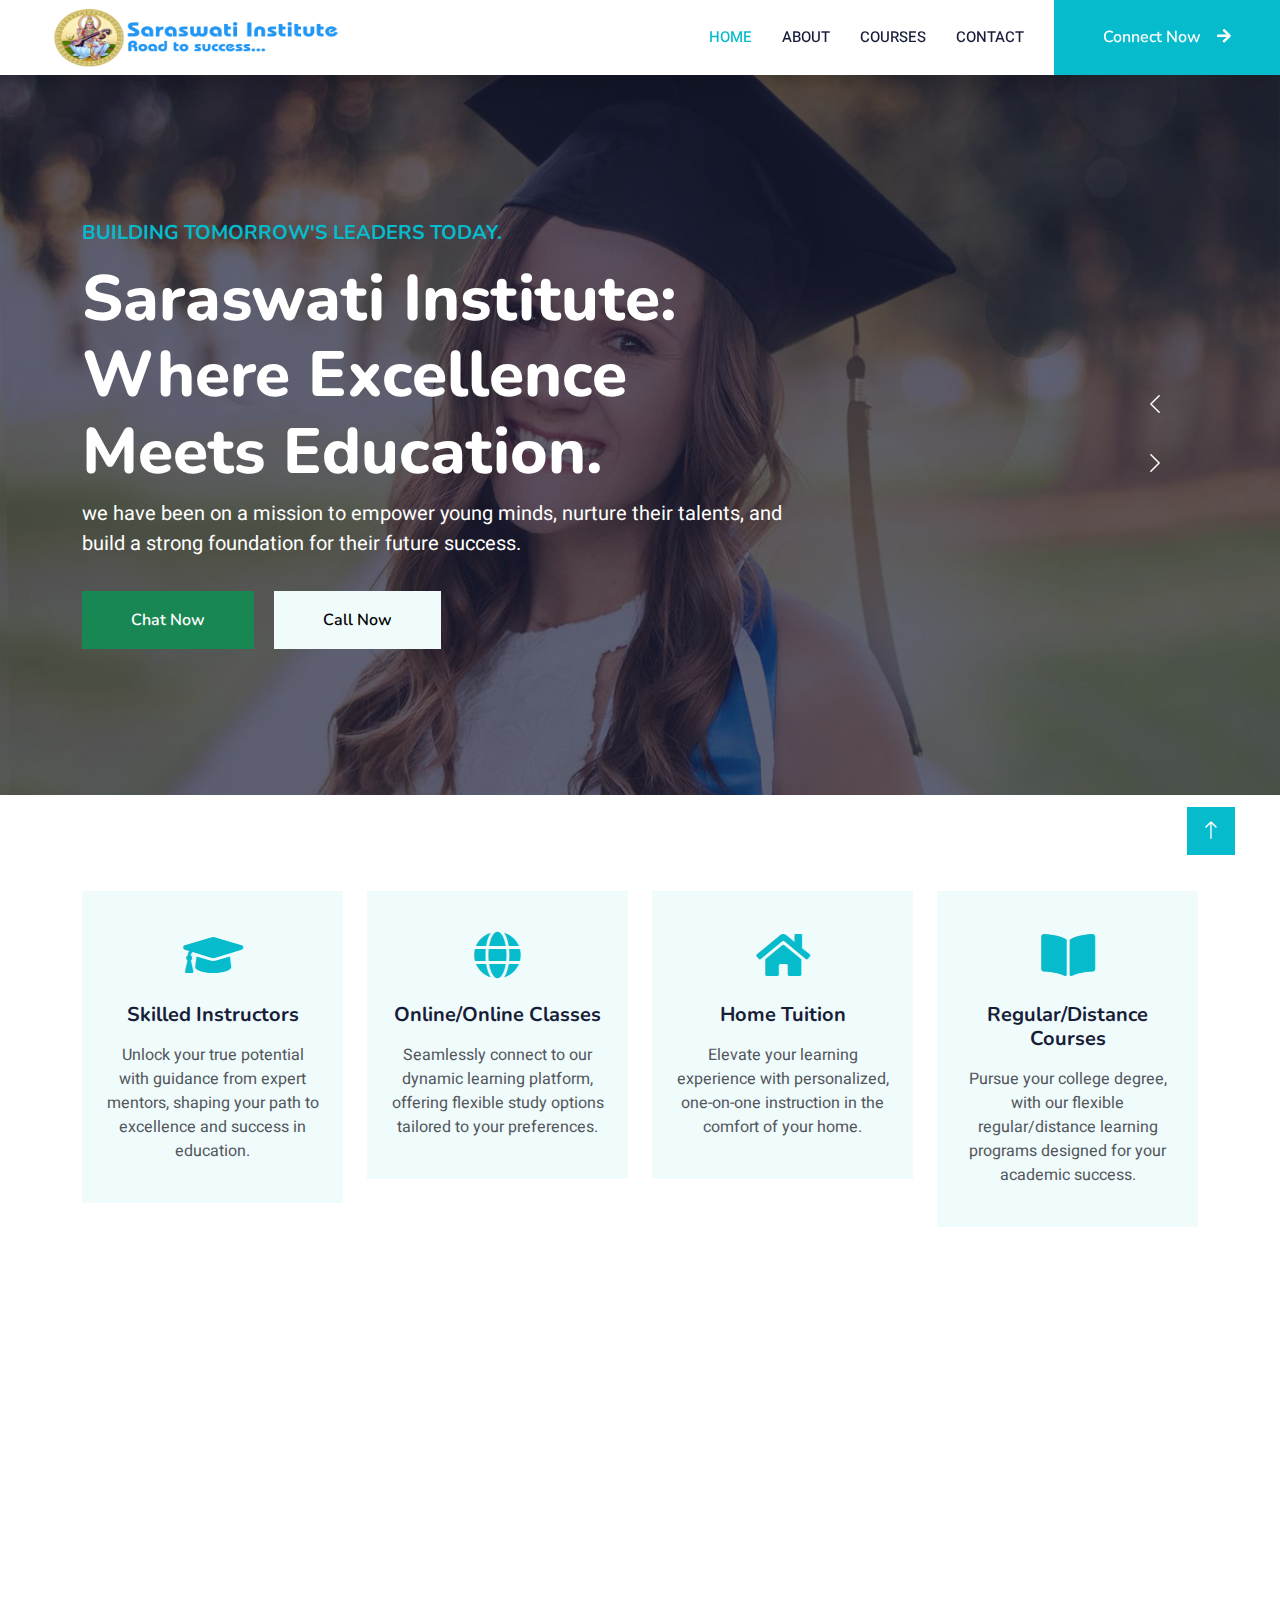
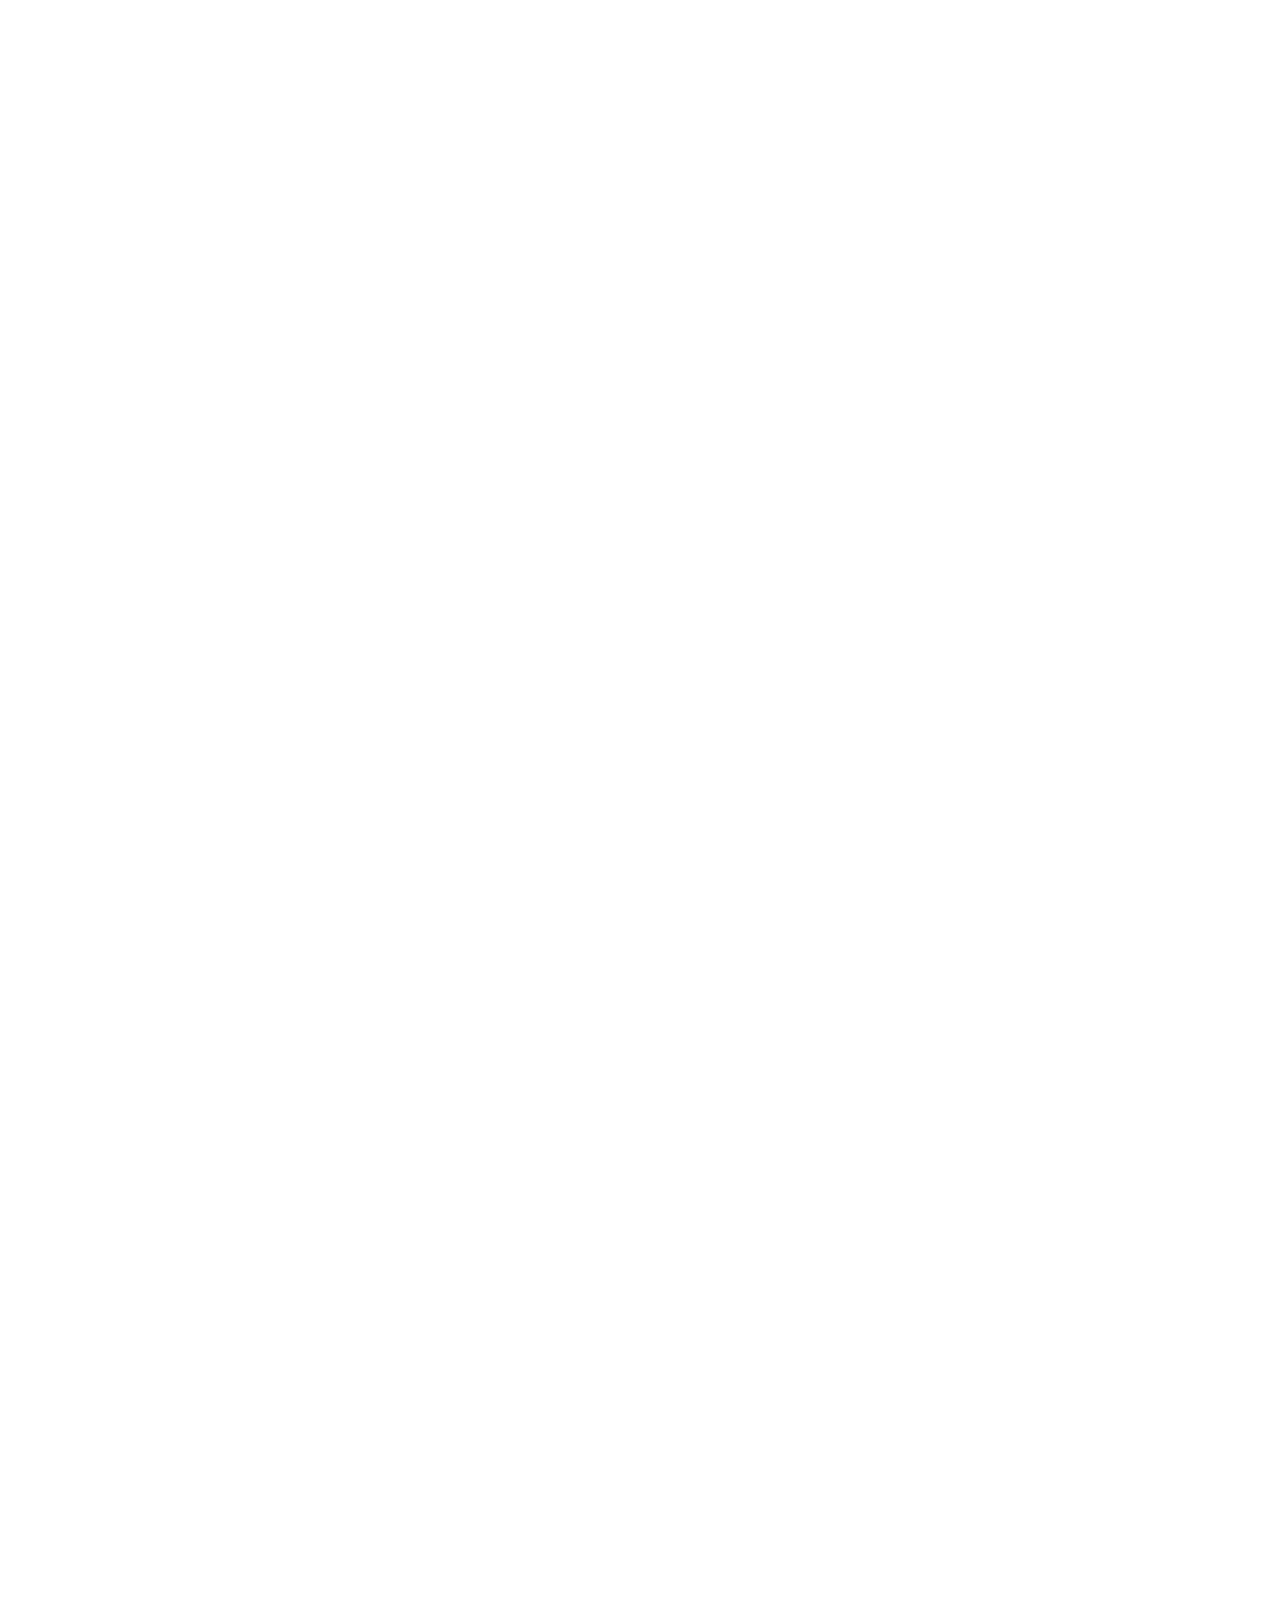
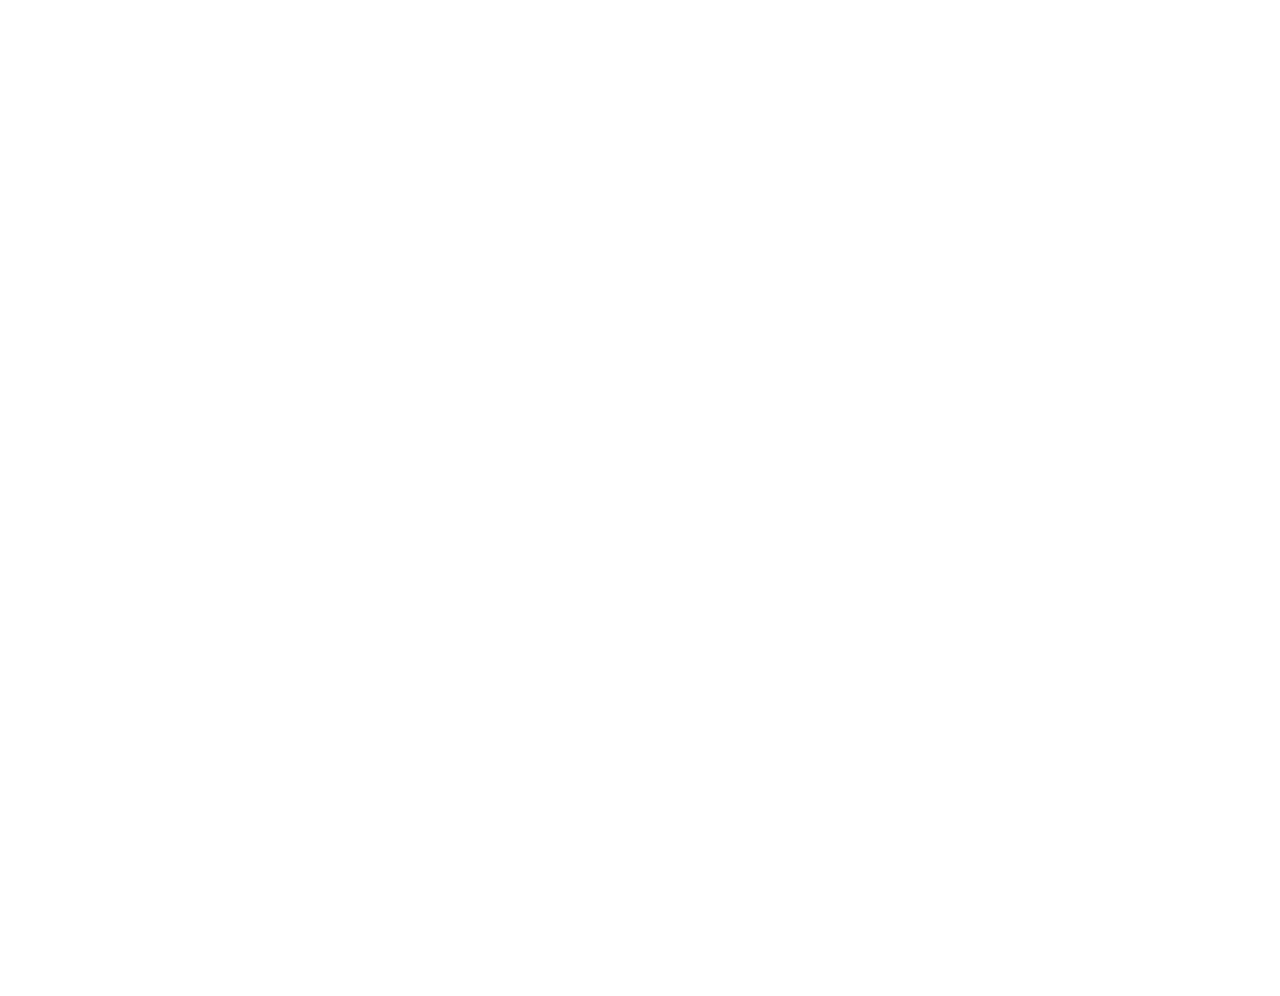
==== commit 82a00f8b: "update name" ====
--- a/index.html
+++ b/index.html
@@ -369,7 +369,7 @@
                 <div class="col-lg-3 col-md-6 wow fadeInUp" data-wow-delay="0.1s">
                     <div class="team-item bg-light">
                         <div class="overflow-hidden">
-                            <img class="img-fluid" src="img/team-1.jpg" alt="">
+                            <img class="img-fluid" src="img/team-1.jpeg" alt="">
                         </div>
                         <div class="position-relative d-flex justify-content-center" style="margin-top: -23px;">
                             <div class="bg-light d-flex justify-content-center pt-2 px-1">
@@ -387,7 +387,7 @@
                 <div class="col-lg-3 col-md-6 wow fadeInUp" data-wow-delay="0.3s">
                     <div class="team-item bg-light">
                         <div class="overflow-hidden">
-                            <img class="img-fluid" src="img/team-2.jpg" alt="">
+                            <img class="img-fluid" src="img/team-2.jpeg" alt="">
                         </div>
                         <div class="position-relative d-flex justify-content-center" style="margin-top: -23px;">
                             <div class="bg-light d-flex justify-content-center pt-2 px-1">
@@ -397,15 +397,15 @@
                             </div>
                         </div>
                         <div class="text-center p-4">
-                            <h5 class="mb-0">Instructor Name</h5>
-                            <small>Designation</small>
+                            <h5 class="mb-0">Ramesh Kumar</h5>
+                            <small>Accounts Specialist</small>
                         </div>
                     </div>
                 </div>
                 <div class="col-lg-3 col-md-6 wow fadeInUp" data-wow-delay="0.5s">
                     <div class="team-item bg-light">
                         <div class="overflow-hidden">
-                            <img class="img-fluid" src="img/team-3.jpg" alt="">
+                            <img class="img-fluid" src="img/team-3.jpeg" alt="">
                         </div>
                         <div class="position-relative d-flex justify-content-center" style="margin-top: -23px;">
                             <div class="bg-light d-flex justify-content-center pt-2 px-1">
@@ -415,15 +415,15 @@
                             </div>
                         </div>
                         <div class="text-center p-4">
-                            <h5 class="mb-0">Instructor Name</h5>
-                            <small>Designation</small>
+                            <h5 class="mb-0">Gyanu Sir</h5>
+                            <small>Physics Specialist</small>
                         </div>
                     </div>
                 </div>
                 <div class="col-lg-3 col-md-6 wow fadeInUp" data-wow-delay="0.7s">
                     <div class="team-item bg-light">
                         <div class="overflow-hidden">
-                            <img class="img-fluid" src="img/team-4.jpg" alt="">
+                            <img class="img-fluid" src="img/team-4.jpeg" alt="">
                         </div>
                         <div class="position-relative d-flex justify-content-center" style="margin-top: -23px;">
                             <div class="bg-light d-flex justify-content-center pt-2 px-1">
@@ -433,8 +433,8 @@
                             </div>
                         </div>
                         <div class="text-center p-4">
-                            <h5 class="mb-0">Instructor Name</h5>
-                            <small>Designation</small>
+                            <h5 class="mb-0">Bhawna Mam</h5>
+                            <small>Junior Specialist</small>
                         </div>
                     </div>
                 </div>
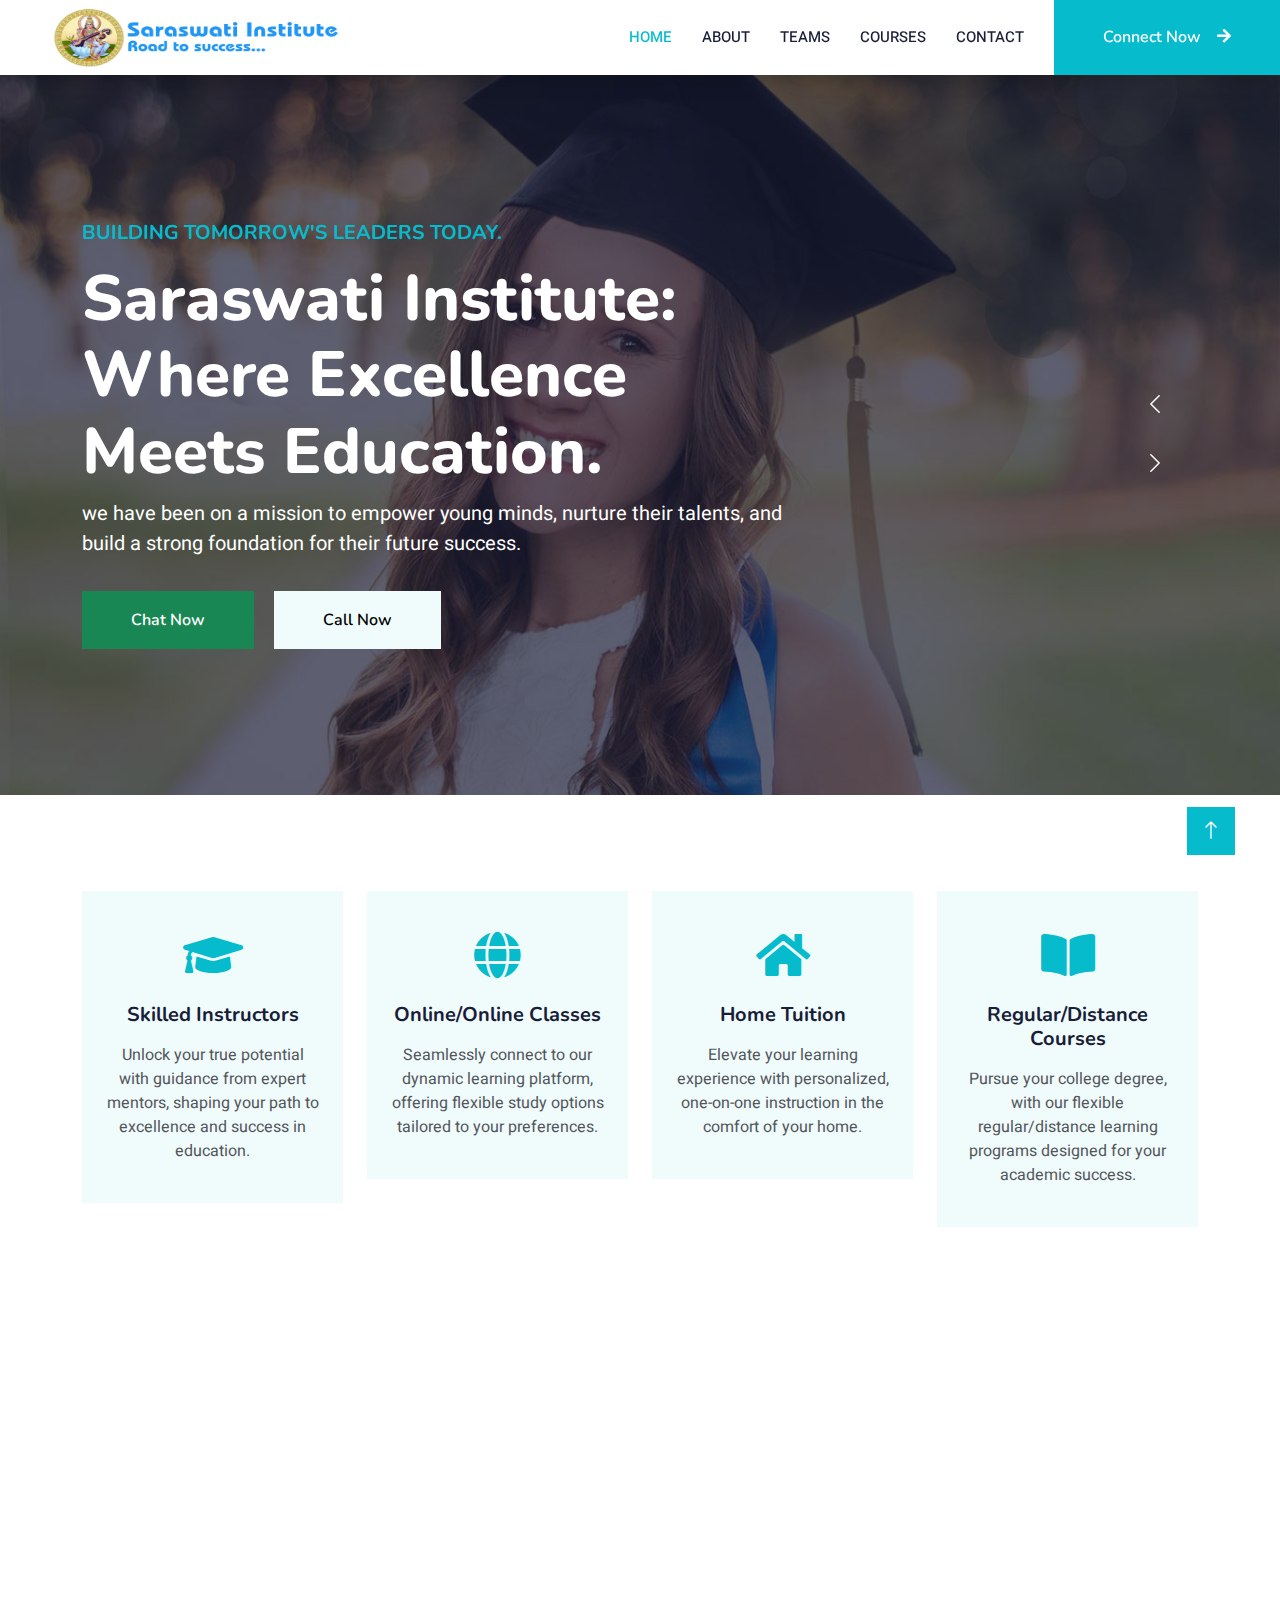
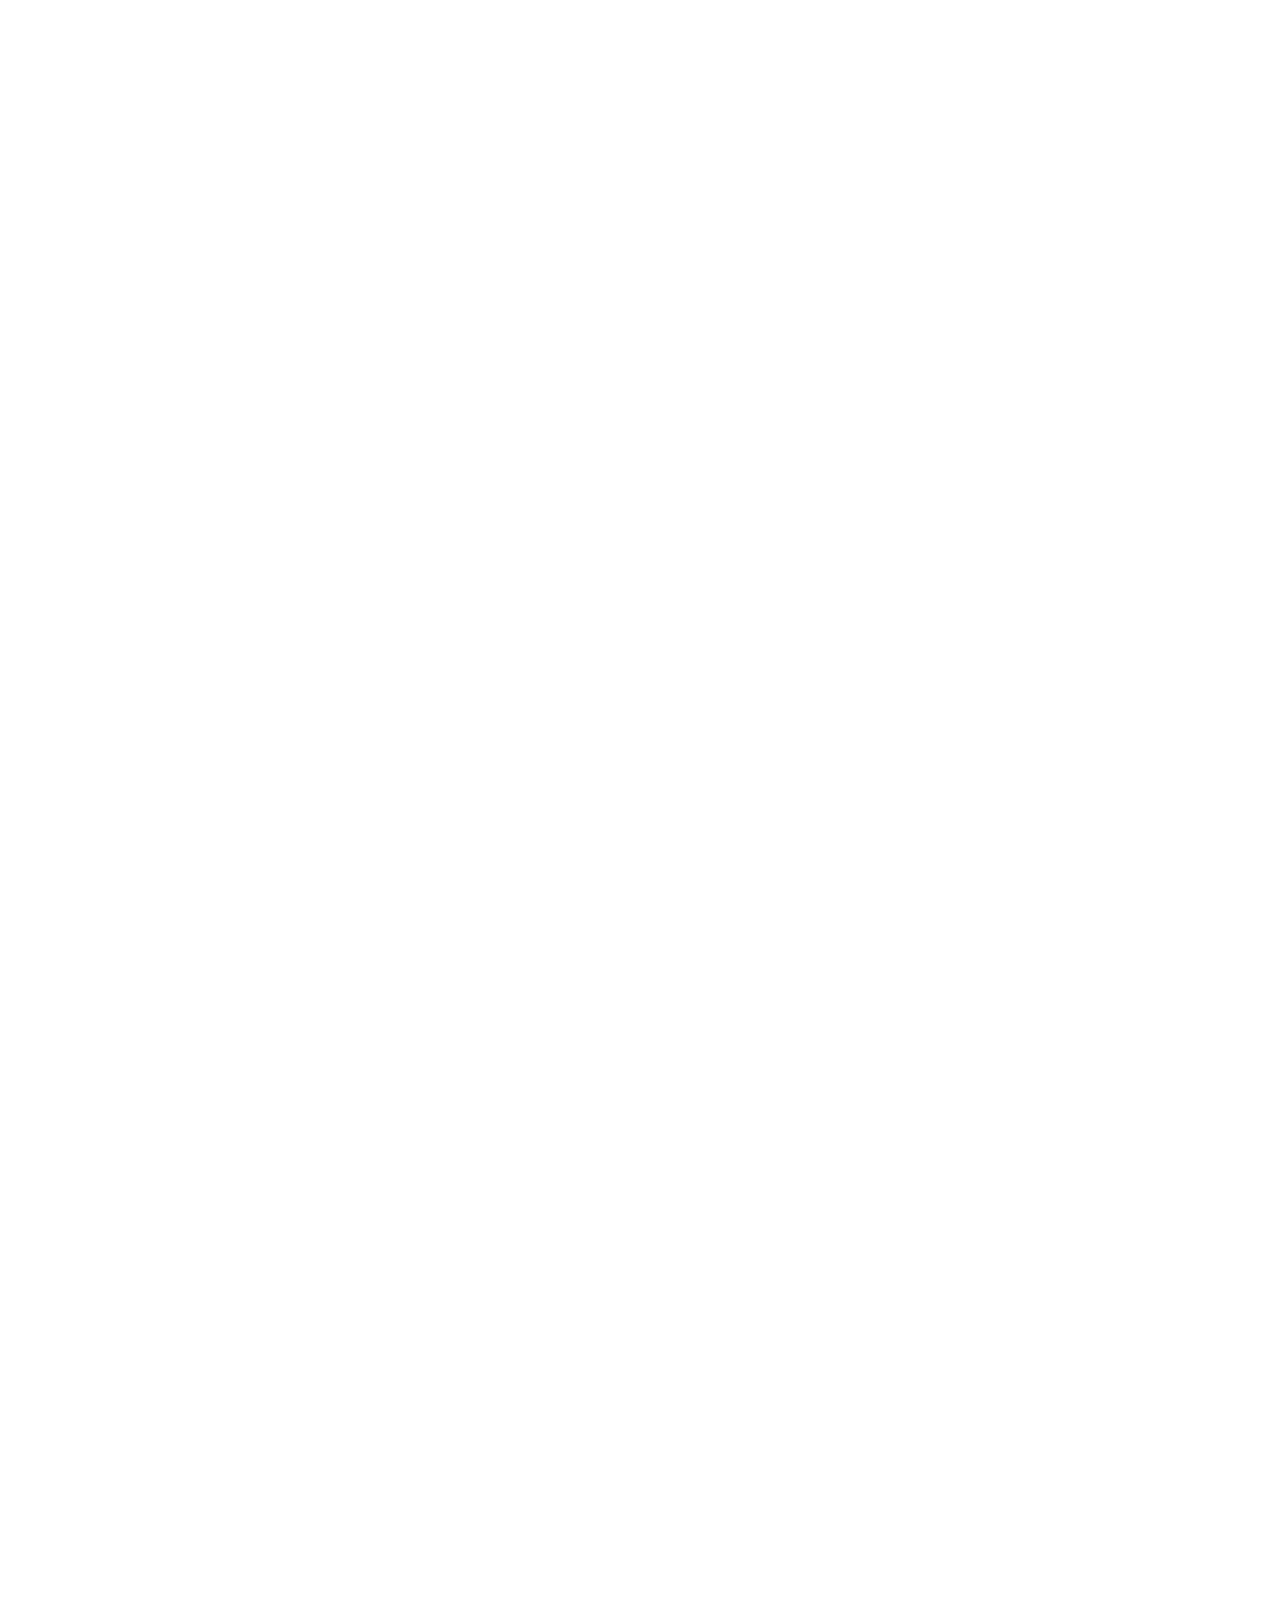
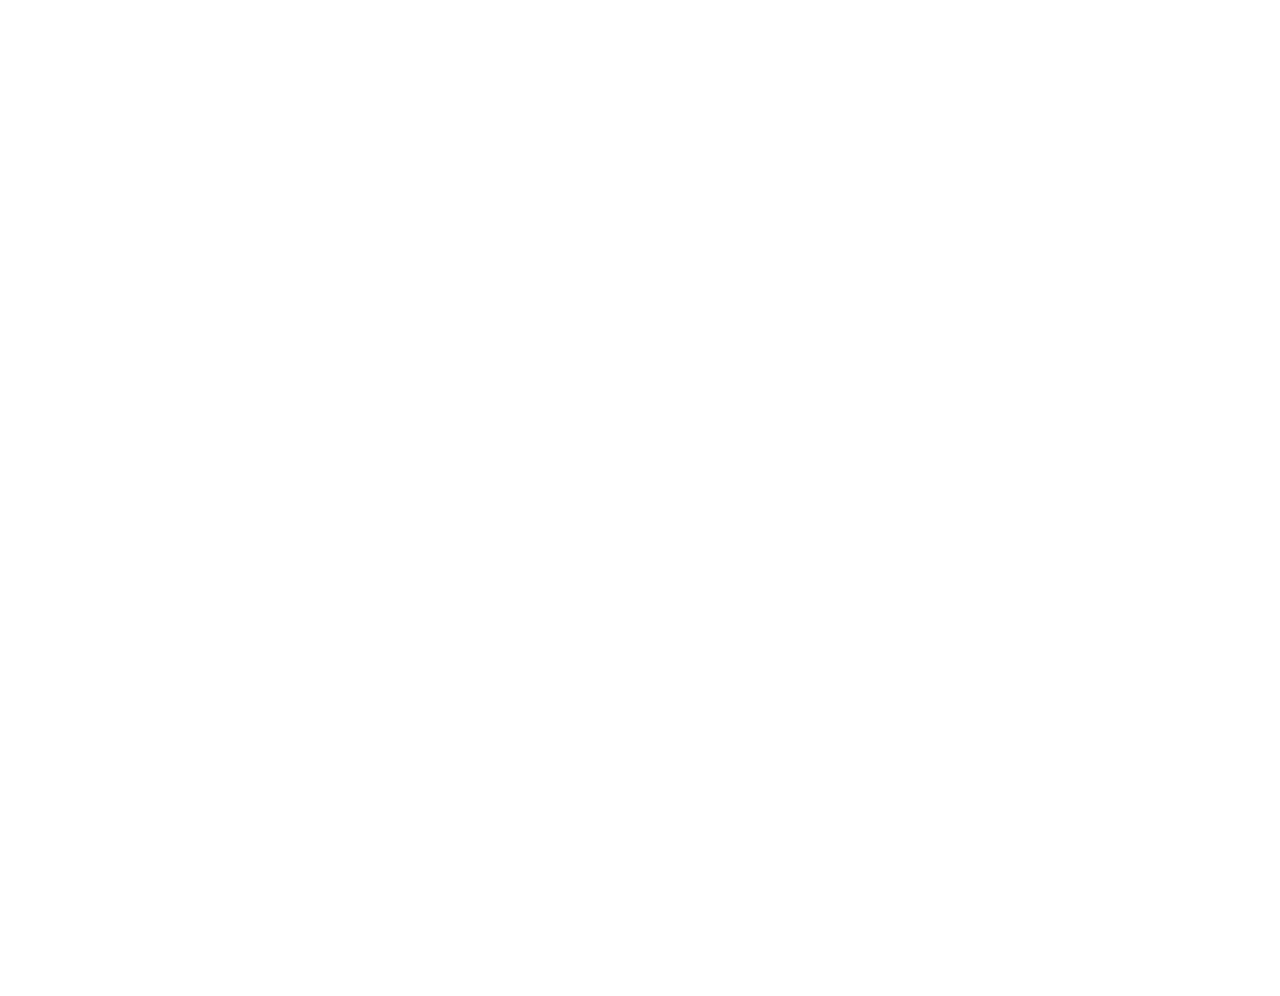
==== commit 998f3237: "update instructors" ====
--- a/index.html
+++ b/index.html
@@ -54,10 +54,11 @@
             <div class="navbar-nav ms-auto p-4 p-lg-0">
                 <a href="index.html" class="nav-item nav-link active">Home</a>
                 <a href="about.html" class="nav-item nav-link">About</a>
+                <a href="team.html" class="nav-item nav-link">Teams</a>
                 <a href="courses.html" class="nav-item nav-link">Courses</a>
                 <a href="contact.html" class="nav-item nav-link">Contact</a>
             </div>
-            <a href="" class="btn btn-primary py-4 px-lg-5 d-none d-lg-block">Connect Now<i class="fa fa-arrow-right ms-3"></i></a>
+            <a href="tel:9999053313" class="btn btn-primary py-4 px-lg-5 d-none d-lg-block">Connect Now<i class="fa fa-arrow-right ms-3"></i></a>
         </div>
     </nav>
     <!-- Navbar End -->
@@ -75,8 +76,8 @@
                                 <h5 class="text-primary text-uppercase mb-3 animated slideInDown">Building Tomorrow's Leaders Today.</h5>
                                 <h1 class="display-3 text-white animated slideInDown">Saraswati Institute: Where Excellence Meets Education.</h1>
                                 <p class="fs-5 text-white mb-4 pb-2">we have been on a mission to empower young minds, nurture their talents, and build a strong foundation for their future success.</p>
-                                <a href="" class="btn btn-success py-md-3 px-md-5 me-3 animated slideInLeft">Chat Now</a>
-                                <a href="" class="btn btn-light py-md-3 px-md-5 animated slideInRight">Call Now</a>
+                                <a href="https://wa.me/919999053313" target="_blank" class="btn btn-success py-md-3 px-md-5 me-3 animated slideInLeft">Chat Now</a>
+                                <a href="tel:9999053313" class="btn btn-light py-md-3 px-md-5 animated slideInRight">Call Now</a>
                             </div>
                         </div>
                     </div>
@@ -92,7 +93,7 @@
                                 <h1 class="display-3 text-white animated slideInDown">Unlock Your Potential with Distance Education Services. </h1>
                                 <p class="fs-5 text-white mb-4 pb-2">We provide Regular/Distance Courses [B.Com,MSC,BSC,BCA,etc.] at Affordable price. </p>
                                 <a href="" class="btn btn-primary py-md-3 px-md-5 me-3 animated slideInLeft">Read More</a>
-                                <a href="" class="btn btn-light py-md-3 px-md-5 animated slideInRight">Join Now</a>
+                                <a href="https://wa.me/919999053313?text=I%20want%20to%20know%20about%20distance%20learning" class="btn btn-light py-md-3 px-md-5 animated slideInRight">Join Now</a>
                             </div>
                         </div>
                     </div>
@@ -192,7 +193,7 @@
                         </div>
                     </div>
                     <p> Discover the joy of learning with Saraswati Institute. Enroll today and step into a brighter future!</p>
-                    <a class="btn btn-primary py-3 px-5 mt-2" href="">Call Now</a>
+                    <a class="btn btn-primary py-3 px-5 mt-2" href="tel:9999053313">Call Now</a>
                 </div>
             </div>
         </div>
@@ -265,7 +266,7 @@
                             <img class="img-fluid" src="img/course-1.jpg" alt="">
                             <div class="w-100 d-flex justify-content-center position-absolute bottom-0 start-0 mb-4">
                                 <!-- <a href="#" class="flex-shrink-0 btn btn-sm btn-primary px-3 border-end" style="border-radius: 30px 0 0 30px;">Read More</a> -->
-                                <a href="#" class="flex-shrink-0 btn btn-sm btn-primary px-3" style="border-radius: 30px;">Enquire Now</a>
+                                <a href="https://wa.me/919999053313?text=I%20want%20to%20know%20about%206th%20to%209th%20courses" class="flex-shrink-0 btn btn-sm btn-primary px-3" style="border-radius: 30px;">Enquire Now</a>
                             </div>
                         </div>
                         <div class="text-center p-4 pb-0">
@@ -282,7 +283,7 @@
                         </div>
                         <div class="row ">
                             <div class="col-12">
-                                <button class="btn  btn-primary" style="width:100%">Join Now</button>
+                                <a href="https://wa.me/919999053313?text=I%20want%20to%20know%20about%206th%20to%209th%20courses" class="btn  btn-primary" style="width:100%">Join Now</a>
                             </div>
                             <!-- <small class="flex-fill text-center border-end py-2"><i class="fa fa-user-tie text-primary me-2"></i>John Doe</small>
                             <small class="flex-fill text-center border-end py-2"><i class="fa fa-clock text-primary me-2"></i>1.49 Hrs</small>
@@ -296,7 +297,7 @@
                             <img class="img-fluid" src="img/course-2.jpg" alt="">
                             <div class="w-100 d-flex justify-content-center position-absolute bottom-0 start-0 mb-4">
                                 <!-- <a href="#" class="flex-shrink-0 btn btn-sm btn-primary px-3 border-end" style="border-radius: 30px 0 0 30px;">Read More</a> -->
-                                <a href="#" class="flex-shrink-0 btn btn-sm btn-primary px-3" style="border-radius: 30px;">Enquire Now</a>
+                                <a href="https://wa.me/919999053313?text=I%20want%20to%20know%20about%2011th%20to%2012th%20courses" class="flex-shrink-0 btn btn-sm btn-primary px-3" style="border-radius: 30px;">Enquire Now</a>
                             </div>
                         </div>
                         <div class="text-center p-4 pb-0">
@@ -313,7 +314,7 @@
                         </div>
                         <div class="row ">
                             <div class="col-12">
-                                <button class="btn  btn-primary" style="width:100%">Join Now</button>
+                                <a href="https://wa.me/919999053313?text=I%20want%20to%20know%20about%2011th%20to%2012th%20courses" class="btn  btn-primary" style="width:100%">Join Now</a>
                             </div>
                             <!-- <small class="flex-fill text-center border-end py-2"><i class="fa fa-user-tie text-primary me-2"></i>John Doe</small>
                             <small class="flex-fill text-center border-end py-2"><i class="fa fa-clock text-primary me-2"></i>1.49 Hrs</small>
@@ -327,7 +328,7 @@
                             <img class="img-fluid" src="img/course-3.jpg" alt="">
                             <div class="w-100 d-flex justify-content-center position-absolute bottom-0 start-0 mb-4">
                                 <!-- <a href="#" class="flex-shrink-0 btn btn-sm btn-primary px-3 border-end" style="border-radius: 30px 0 0 30px;">Read More</a> -->
-                                <a href="#" class="flex-shrink-0 btn btn-sm btn-primary px-3" style="border-radius: 30px;">Enquire Now</a>
+                                <a href="https://wa.me/919999053313?text=I%20want%20to%20know%20about%20distance%20learning" class="flex-shrink-0 btn btn-sm btn-primary px-3" style="border-radius: 30px;">Enquire Now</a>
                             </div>
                         </div>
                         <div class="text-center p-4 pb-0">
@@ -344,7 +345,7 @@
                         </div>
                         <div class="row ">
                             <div class="col-12">
-                                <button class="btn  btn-primary" style="width:100%">Join Now</button>
+                                <a href="https://wa.me/919999053313?text=I%20want%20to%20know%20about%20distance%20learning" class="btn  btn-primary" style="width:100%">Join Now</a>
                             </div>
                             <!-- <small class="flex-fill text-center border-end py-2"><i class="fa fa-user-tie text-primary me-2"></i>John Doe</small>
                             <small class="flex-fill text-center border-end py-2"><i class="fa fa-clock text-primary me-2"></i>1.49 Hrs</small>
@@ -438,6 +439,7 @@
                         </div>
                     </div>
                 </div>
+
             </div>
         </div>
     </div>
